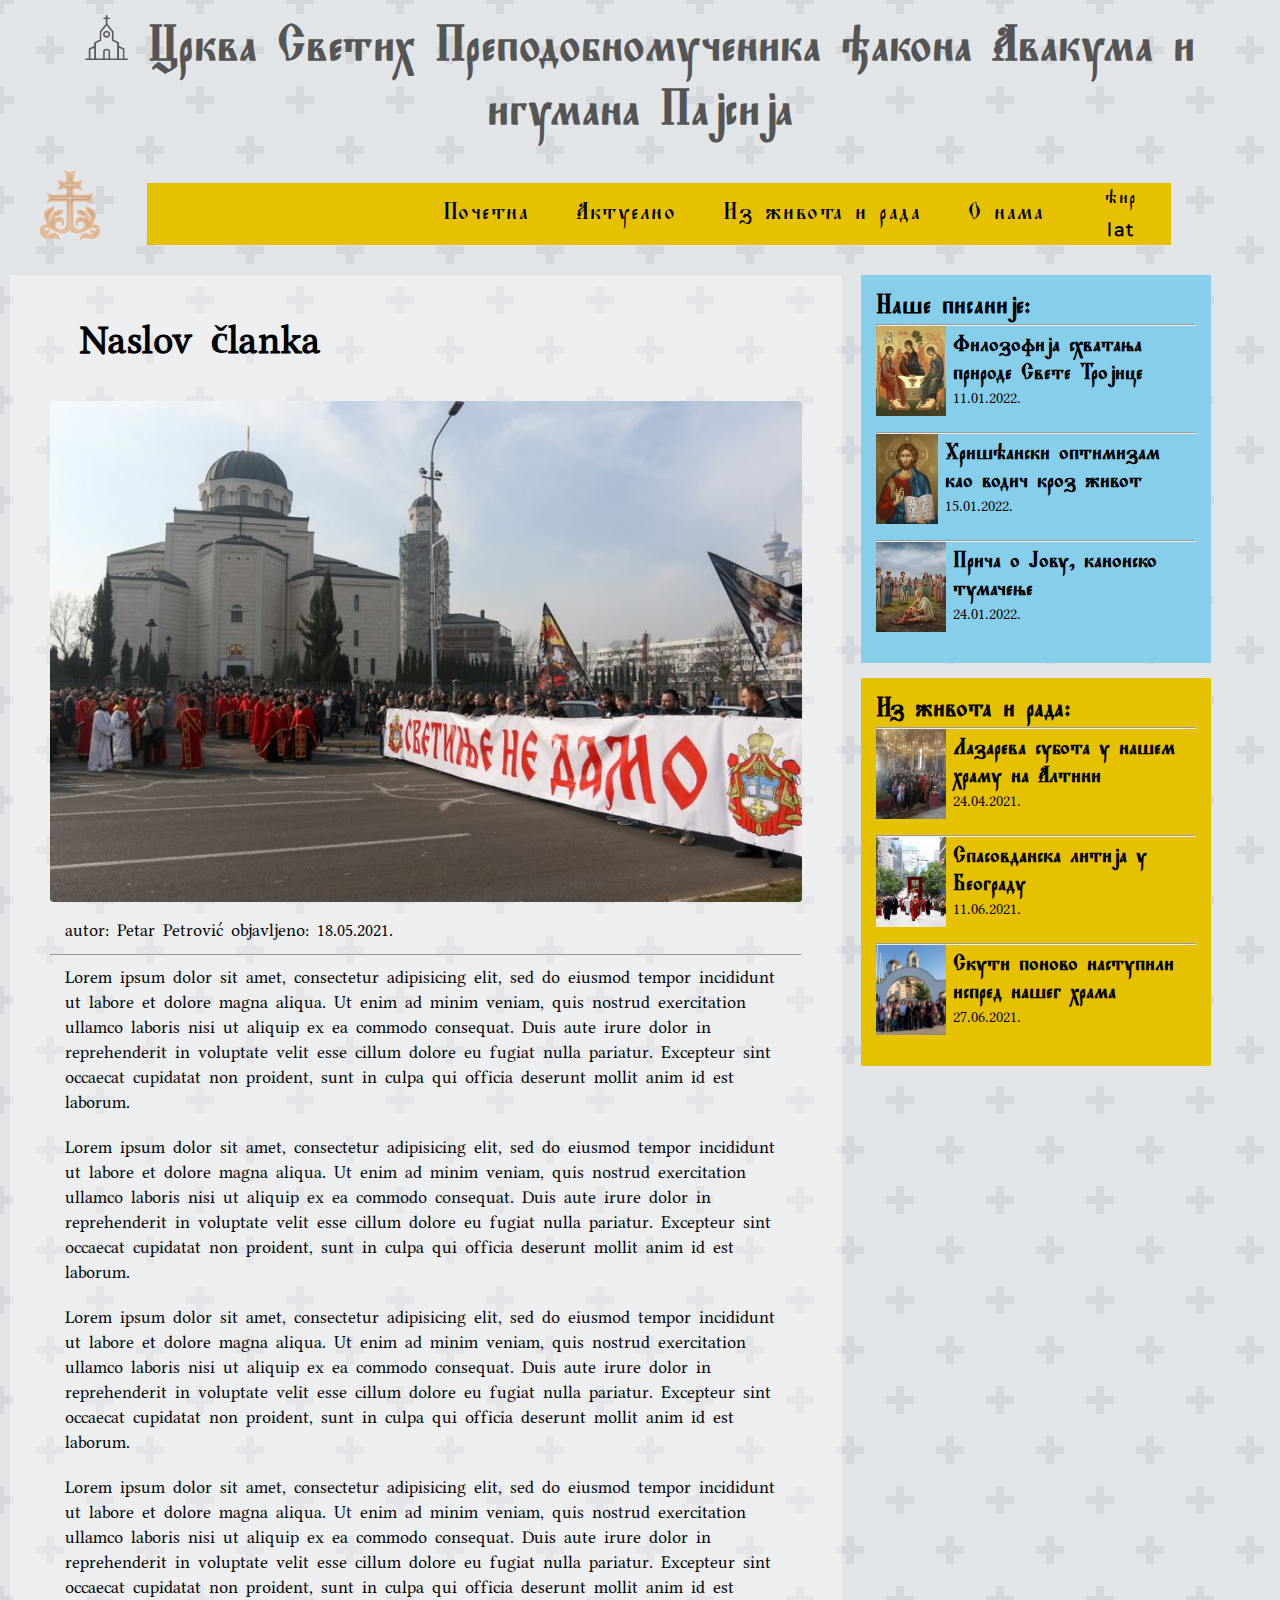
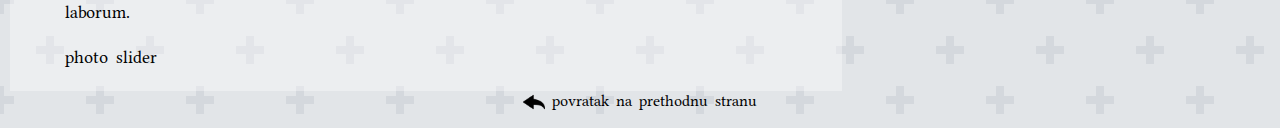
==== article.html @ 80067384 "sda" ====
<!DOCTYPE html>
<html>
<head>
  <meta charset="utf-8">
  <meta name="viewport" content="width=device-width, initial-scale=1">
  <link rel="stylesheet" href="css/fonts.css" type="text/css"/>
  <title>Crkva Altina</title>
</head>
<style type="text/css">

  *{
    margin: 0; padding: 0;
    font-family: 'Ponomar Unicode';
  }
  html {
    scroll-behavior: smooth;
  }
  body {
    overflow-x:hidden;
  }
  a {
    text-decoration: none;
    color: #000;
  }
  .patternbkg {
    background:
    radial-gradient(circle, transparent 20%, #e2e5e8 20%, #e2e5e8 80%, transparent 80%, transparent),
    radial-gradient(circle, transparent 20%, #e2e5e8 20%, #e2e5e8 80%, transparent 80%, transparent) 50px 50px,
    linear-gradient(#d4d8dd 8px, transparent 8px) 0 -4px,
    linear-gradient(90deg, #d4d8dd 8px, transparent 8px) -4px 0;
    background-color: #e2e5e8;
    background-size:100px 100px, 100px 100px, 50px 50px, 50px 50px;
  }
  .fisrtScreen {
    width: 100%;
  }
  .imageHolder {
    width: 650px;
  }
  .intro {
    max-width: 60%;
    margin: 20% auto;
    text-align: center;
  }
  nav {  }
  ul {
    display: inline-block;
    width: 80%;
    line-height: 1;
    text-align: right;
    background-color: #e5c100;
  }
  li {
    display: inline-block;
    padding: 20px;
    letter-spacing: 1.5px;
    font-size: 22px;
  }
  .liLink:hover {
    background-color: palegoldenrod;
  }
  h2 {
    padding: 30px;
    font-size: 40px;
  }
  h5 {
    margin-top: 20px;
  }
  .btn {
    padding: 8px 15px;
    border-radius: 20px;
    background-color: #e5c100;
  }
  .textHolder {
    width: 50%;
    padding: 20px 25px;
  }

  #aktuelno { 
  min-height: 100vh;
  background-image: url('media/pergament.jpg');
  border-top: 3px solid #000;
  border-bottom: 3px solid #000;
  padding-bottom: 30px;
}
  .container {
  max-width:1200px;
  margin:auto;
  text-align:center;
}
.container2{
  text-align:center;
}
.row {
  display: flex;
  flex-wrap: wrap;
  justify-content: space-around;
}
.half {
  width: 50%;
}
.picwithfrm {
  position: relative;
  height: 100vh;
}
.frm, .pic {
  position: absolute;
  top: 50%;
  left: 50%;
  transform: translate(-50%, -50%);
}
.pic {
  width: 50%;
  height: 60%;
}
.frm {
  width: 66%;
  height: 74%;
}
.txtHld {
  padding-top: 23px;
  padding-left: 7%;
  font-size: 22px;
}
.hdln {
  color: #555;
  text-align: center;
  padding-top: 15px;
  font-size: 45px;
}
.hdln img {
  height: 45px;
}
.schedule {
  margin: 50px 40px;
  padding: 15px;
  width: 320px;
  background-color: #7C0A02;
  font-family: 'Montserrat';
  color: #fff;
}
.dateTime {
  font-family: 'Montserrat';
}
.schedule hr {
  margin-bottom: 10px;
}
.blog {
  margin: 50px 40px;
  padding: 15px;
  width: 320px;
  background-color: skyblue;
}
.blog hr {
  margin-bottom: 10px;
}
.blog h3, .schedule h3 {
  font-family: 'Montserrat';
  font-size: 24px;
}
.activity {
  line-height: 1.3;
  font-family: 'Montserrat';
  font-size: 20px;
}
.smallCard {
    width: 320px;
    height: 90px;
    margin-bottom: 1rem;
    display: flex;
}
.smallCard img {
  display: inline-block;
    height: 100%;
    width: 70px;
    object-fit: cover;
}
.smallCard .cardTxt {
  display: inline-block;
  display: flex;
  flex-direction: column;
  justify-content: center;
  padding: 0 7px;
}
.cardTxt h4 { 
  font-size: 20px;
  vertical-align: middle; 
}
.grid-container {
  display: grid;
  grid-template-columns: repeat(3, 1fr);
  grid-template-rows: 250px 250px 250px;
  background-color: #2196F3;
}

.grid-container > .grid-item {
  position: relative;
  background-color: rgba(0, 0, 0, 0.8);
  text-align: center;
  font-size: 30px;
  cursor: pointer;
  background-position: center;
  background-size: cover;
  background-repeat: no-repeat;
  background-size: 100%;
  transition: all 5s ease-in-out;
}
.grid-container > .grid-item:hover {
  background-size: 140%;
}
.item1 {
  grid-column-start: 1;
  grid-column-end: 3;
  grid-row-start: 1;
  grid-row-end: 3;
}
.titleHolder {
  position: absolute;
  bottom: 0;
  width: 100%;
  font-size: 30px;
}
.titleHolder h5 {
  color: #000;
  margin-top: 7px;
  font-size: 30px;
  padding-bottom: 5px;
}
.titleHolder p {
  color: #000;
  margin-top: 10px;
  font-size: 20px;
  font-family: 'Montserrat';
}
.ecliptor {
  position: absolute;
  bottom: 0;
  left: 0;
  height: 100%;
  width: 100%;
  background-color: #777;
  opacity: 0.5;
  transition: all 0.7s ease-in-out;
}
.grid-item:first-of-type:hover > .ecliptor {
  height: 20%;
  background-color: #bfbfbf;
  opacity: 0.8;
}
.grid-item:hover > .ecliptor {
  height: 50%;
  background-color: #bfbfbf;
  opacity: 0.8;
}
.mainTitle {
  display: inline-block;
}
.textCenter {
  text-align: center;
}
.imageHolder img{
  width: 100%;
}
.angHdl img {
  height: 60px;
  vertical-align: middle;
}
.logo {
  padding: 0 40px;
}
.logo img {
  height: 80px;
  width: 60px;
  padding-top: 20px;
  vertical-align: bottom;
}
.toggle img {
  display: none;
}
#kontakt .txt-holder img {
  height: 70px;
  vertical-align: middle;
}
.overlaid {
  position: fixed; /* Sit on top of the page content */
  display: none; /* Hidden by default */
  width: 100%; /* Full width (cover the whole page) */
  height: 100%; /* Full height (cover the whole page) */
  top: 0; 
  left: 0;
  right: 0;
  bottom: 0;
  background-color: rgba(0,0,0,0.75); /* Black background with opacity */
  z-index: 50; /* Specify a stack order in case you're using a different order for other elements */
  cursor: pointer; /* Add a pointer on hover */
}
.overlay-appear {
  display: block;
}

.liFont  {
  vertical-align: bottom;
  height: 62px;
  width: 100px;
  padding: 0;
}
.liFont span {
  text-align: center;
  height:28px;
  display: block;
  padding: 2px;
  line-height: 1.5;
  font-size: 18px;
  cursor: pointer;
}
.liFont span:hover {
  background-color: palegoldenrod;
}


.pt-175 {
  padding-top: 30px;
}
.px20 {
  padding: 10px 40px;
}
.half23 {
  display: inline-block;
  width: 65%;
}
.half23 p {
  padding: 10px 15px;
  font-size: 18px;
}
.half13 h3 {
  font-size: 24px;
}
.half23 img {
  width: 100%;
  border-radius: 4px;
}
.half13 {
  width: 32%;
  display: inline-block;
}
.blogCard1 {
  margin-bottom: 15px;
  padding: 15px;
  width: 320px;
  background-color: skyblue;
}
.blogCard2 {
  margin-bottom: 15px;
  padding: 15px;
  width: 320px;
  background-color: #e5c100;
}
.px20 span::nth-of-type(2)  {
  float: right;
}
/* za prilagodljivi prikaz */
@media(max-width: 1050px) {
  .half {
    width: 100%;
  }
  .half23, .half13 {
    width: 100%;
    display: block;
  }
  .blogCard1, .blogCard2 {
    margin: 15px auto;
  }
  nav {
  position: absolute;
  top: 50%;
  padding-top: 5px;
  padding-bottom: 5px;
  height: 50px;
  width: 100%;
  z-index: 1500;
  position: fixed;
  transition: all 600ms ease-in-out;
}
  .toggle img {
  display: inline;
  position: fixed;
  bottom: 20px;
  right: 30px;
  height: 60px;
  width: 60px;
  padding: 7px;
  background-color: #fff;
  border-radius: 50px;
  border: 2px solid #333;
  transition: all 600ms ease-in-out;
  z-index: 99;
  }
ul {
  position: absolute;
    right: 0;
    background: #333;
    padding: 0;
    width: 65%;
    transform-origin: right;
    transform: translateX(100%);
    transition: 0.5s;
  }
  ul li {
    display: block;
    text-align: center;
    border: 1px solid #fff;
    z-index: 25;
  } 
  ul li a {
    display: block;
    color: #fff;
    z-index: 30;
  }
  .active1 {
    transform: translateX(0%);
  }
  .active2 {
    transform: translateX(-200px);
  }
  .liFont  {
    display: block;
    width: 100%;
    height: auto;
  }
.liFont span {
  height:100%;
  display: inline-block;
  width: 92px;
}
  .logo {
    display: none;
  }
}
@media(max-width: 768px) {
  .hdln {
    font-size: 32px;
  }

  .mainTitle {
    font-size: 32px;
    padding: 20px 7px;
    width: 60%;
  }
  .txtHld {
    padding: 25px 15px 25px 25px;
    font-size: 22px;
  }
  .grid-container {
    grid-template-columns: repeat(2, 1fr);
    grid-template-rows: 160px 160px 160px;
  }
  .grid-container > .grid-item {
    font-size: 25px;
  }
  .item1 {
    grid-column-start: 1;
    grid-column-end: 2;
    grid-row-start: 1;
    grid-row-end: 2;
  }
  .picwithfrm {
    height: 65vh;
  }
  #kontakt .txt-holder img {
  height: 50px;
  }
}

  @media(max-width: 560px) {
  .hdln {
    font-size: 26px;
  }.blog {
    margin: 15px 10px;
    padding: 10px;
    width: 280px;
}
.smallCard {
    width: 280px;
    height: 90px;
    margin-bottom: 1rem;
    display: flex;
}
    .txtHld {
      padding: 25px 15px 25px 25px;
      font-size: 22px;
    }
    .picwithfrm {
      height: 70vh;
    }
    .pic {
      width: 65%;
      height: 50%;
    }
    .frm {
      width: 86%;
      height: 65%;
    }
    .mainTitle {
      width: 60%;
      padding: 15px 5px;
    }
.grid-container {
    grid-template-rows: 140px 140px 140px;
}
    .angHdl img {
      height: 40px;
      padding-bottom: 15px;
    }
    .ecliptor {
  background-color: #bfbfbf;
  opacity: 0.7;
    }
.titleHolder h5 {
  color: #000;
  margin-top: 7px;
  font-size: 20px;
  padding: 4px 5px 4px;
}
.titleHolder p {
  color: #000;
  margin-top: 6px;
  font-size: 13px;
  font-family: 'Montserrat';
}

.cardTxt h4 {
  font-size: 18px;
}
.px20 {
  padding: 10px 8px;
  }
.px20 span {
  float: none;
  display: block;
}
}
.graybkg {
  background-color: rgba(255, 255, 255, 0.35);
}
</style>
<body class="patternbkg">
  <div class="overlaid"></div>
    <h1 class="hdln"><img src="media/crkva.png"> <span class="trLit">Crkva Svetih Prepodobnomučenika đakona Avakuma i igumana Pajsija</span></h1>
    <nav>
      <span href="" class="logo"><img src="media/logo.svg"></span>
      <ul>
        <li class="liLink"><a href="" class="trLit">Početna</a></li>
        <li class="liLink"><a href="" class="trLit">Aktuelno</a></li>
        <li class="liLink"><a href="" class="trLit">Iz života i rada</a></li>
        <li class="liLink"><a href="" class="trLit">O nama</a></li>
        <li class="liFont">
          <span><a href="">ћир</a></span>
          <span><a href="" style="font-family: 'Montserrat'; font-weight: bold;">lat</a></span>
        </li>
      </ul>
      <span href="" class="toggle menu"><img src="media/isus-nika.png"></span>
    </nav>
  <section class="article">
    <div class="row pt-175">
      <div class="half23">
        <div class="px20 graybkg">
          <h2>Naslov članka</h2>
          <img src="media/litija-novi-beograd-zemun.jpg">
          <p>
            <span>autor: Petar Petrović</span> 
            <span class="datePubl">objavljeno: 18.05.2021.</span>
          </p>
          <hr>
          <p>Lorem ipsum dolor sit amet, consectetur adipisicing elit, sed do eiusmod tempor incididunt ut labore et dolore magna aliqua. Ut enim ad minim veniam, quis nostrud exercitation ullamco laboris nisi ut aliquip ex ea commodo consequat. Duis aute irure dolor in reprehenderit in voluptate velit esse cillum dolore eu fugiat nulla pariatur. Excepteur sint occaecat cupidatat non proident, sunt in culpa qui officia deserunt mollit anim id est laborum.</p>
          <p>Lorem ipsum dolor sit amet, consectetur adipisicing elit, sed do eiusmod tempor incididunt ut labore et dolore magna aliqua. Ut enim ad minim veniam, quis nostrud exercitation ullamco laboris nisi ut aliquip ex ea commodo consequat. Duis aute irure dolor in reprehenderit in voluptate velit esse cillum dolore eu fugiat nulla pariatur. Excepteur sint occaecat cupidatat non proident, sunt in culpa qui officia deserunt mollit anim id est laborum.</p>
          <p>Lorem ipsum dolor sit amet, consectetur adipisicing elit, sed do eiusmod tempor incididunt ut labore et dolore magna aliqua. Ut enim ad minim veniam, quis nostrud exercitation ullamco laboris nisi ut aliquip ex ea commodo consequat. Duis aute irure dolor in reprehenderit in voluptate velit esse cillum dolore eu fugiat nulla pariatur. Excepteur sint occaecat cupidatat non proident, sunt in culpa qui officia deserunt mollit anim id est laborum.</p>
          <p>Lorem ipsum dolor sit amet, consectetur adipisicing elit, sed do eiusmod tempor incididunt ut labore et dolore magna aliqua. Ut enim ad minim veniam, quis nostrud exercitation ullamco laboris nisi ut aliquip ex ea commodo consequat. Duis aute irure dolor in reprehenderit in voluptate velit esse cillum dolore eu fugiat nulla pariatur. Excepteur sint occaecat cupidatat non proident, sunt in culpa qui officia deserunt mollit anim id est laborum.</p>
        <div>
          <p>photo slider</p>
        </div>
        </div>
    </div>
    <div class="half13">
      <div class="blogCard1">
        <h3 class="trLit">Naše pisanije:</h3>
        <div>
          <hr>
          <a href="">
            <div class="smallCard">
              <img src="media/sveta-trojica-ikona.jpg">
              <div class="cardTxt">
                <h4 class="trLit">Filozofija shvatanja prirode Svete Trojice</h4>
                <p>11.01.2022.</p>
              </div>
            </div>
          </a>
          <hr>
          <a href="">
            <div class="smallCard">
              <img src="media/isus-hrist-ikona.jpg">
              <div class="cardTxt">
                <h4 class="trLit">Hrišćanski optimizam kao vodič kroz život</h4>
                <p>15.01.2022.</p>
              </div>
            </div>
          </a>
          <hr>
          <a href="">
            <div class="smallCard">
              <img src="media/prica-o-jovu.jpg">
              <div class="cardTxt">
                <h4 class="trLit">Priča o Jovu, kanonsko tumačenje</h4>
                <p>24.01.2022.</p>
              </div>
            </div>
          </a>
        </div>
      </div>
      <div class="blogCard2">
        <h3 class="trLit">Iz života i rada:</h3>
        <div>
          <hr>
          <a href="">
            <div class="smallCard">
              <img src="media/crkva-altina-lazareva-subota-2021.jpg">
              <div class="cardTxt">
                <h4 class="trLit">Lazareva subota u našem hramu na Altini</h4>
                <p>24.04.2021.</p>
              </div>
            </div>
          </a>
          <hr>
          <a href="">
            <div class="smallCard">
              <img src="media/spasovdanska-litija-2021.jpg">
              <div class="cardTxt">
                <h4 class="trLit">Spasovdanska litija u Beogradu</h4>
                <p>11.06.2021.</p>
              </div>
            </div>
          </a>
          <hr>
          <a href="">
            <div class="smallCard">
              <img src="media/skuti-crkva-altina.jpg">
              <div class="cardTxt">
                <h4 class="trLit">Skuti ponovo nastupili ispred našeg hrama</h4>
                <p>27.06.2021.</p>
              </div>
            </div>
          </a>
        </div>
      </div>
    </div>
  </section>
  <div class="container">
    <a style="padding-bottom: 15px;" href="">
      <img src="media/back-arrow.png" style="height: 22px; vertical-align: bottom;"> 
      <span>povratak na prethodnu stranu</span>
    </a>
  </div>
<style type="text/css">
</style>
<script type="text/javascript" src="js/jquery-3.4.1.min.js"></script>
<script type="text/javascript" src="js/translit4.js"></script>
<script type="text/javascript">
  $('li.tags').on('click', function (e) {
  window.location.href= $(this).children('a').attr("href");
  return false;
});

$(".menu, .overlaid, .tags").click(function(){
  if ($(window).width() < 1050) {
    $('ul').toggleClass('active1');
    $('.menu img').toggleClass('active2');
    $('.overlaid').toggleClass('overlay-appear');
    }
  else {
    return null;
  }
});
</script>
<style>
  .mapouter {
    position:relative;
    text-align:right;
    height:400px;
    width:100%;
  }
  .gmap_canvas {
  overflow:hidden;
  background:none!important;
  height:400px;
  width:100%;
  }

#kontakt {
  border-top: 2px solid #111;
  text-align: center;
}
#kontakt .col h4 {
  font-family: 'Montserrat';
  margin-bottom: 10px;
}
#kontakt .txt-holder p {
  font-family: 'Montserrat';
}
#kontakt .txt-holder h5 {
  font-size: 24px;
}
.input-form {
  padding: 2rem 4rem;
  text-align: center;
}

.input {
  display: block;
  margin-bottom: 1rem;
  padding: 5px;
  width: 100%;
  font-size: 1rem;
}

.my-button {
  border: 2px solid #777;
  border-radius: 3px;
  background-color: #fff;
  color: #333;
  padding: 5px 10px;
  font-size: 16px;
  cursor: pointer;
}
.my-button span {
  font-family: 'Montserrat';
}

.under-button {
  font-size: 16px;
}
</style>
</body>
</html>
---- css/fonts.css ----
@font-face {
  font-family: 'Ponomar Unicode';
  font-style: normal;
  font-weight: 400;
  src: url('fonts/PonomarUnicode.otf') format('opentype');
}
@font-face {
  font-family: 'Montserrat';
  font-style: normal;
  font-weight: 400;
  src: url('fonts/Montserrat_VariableFont_wght.ttf') format('truetype');
}
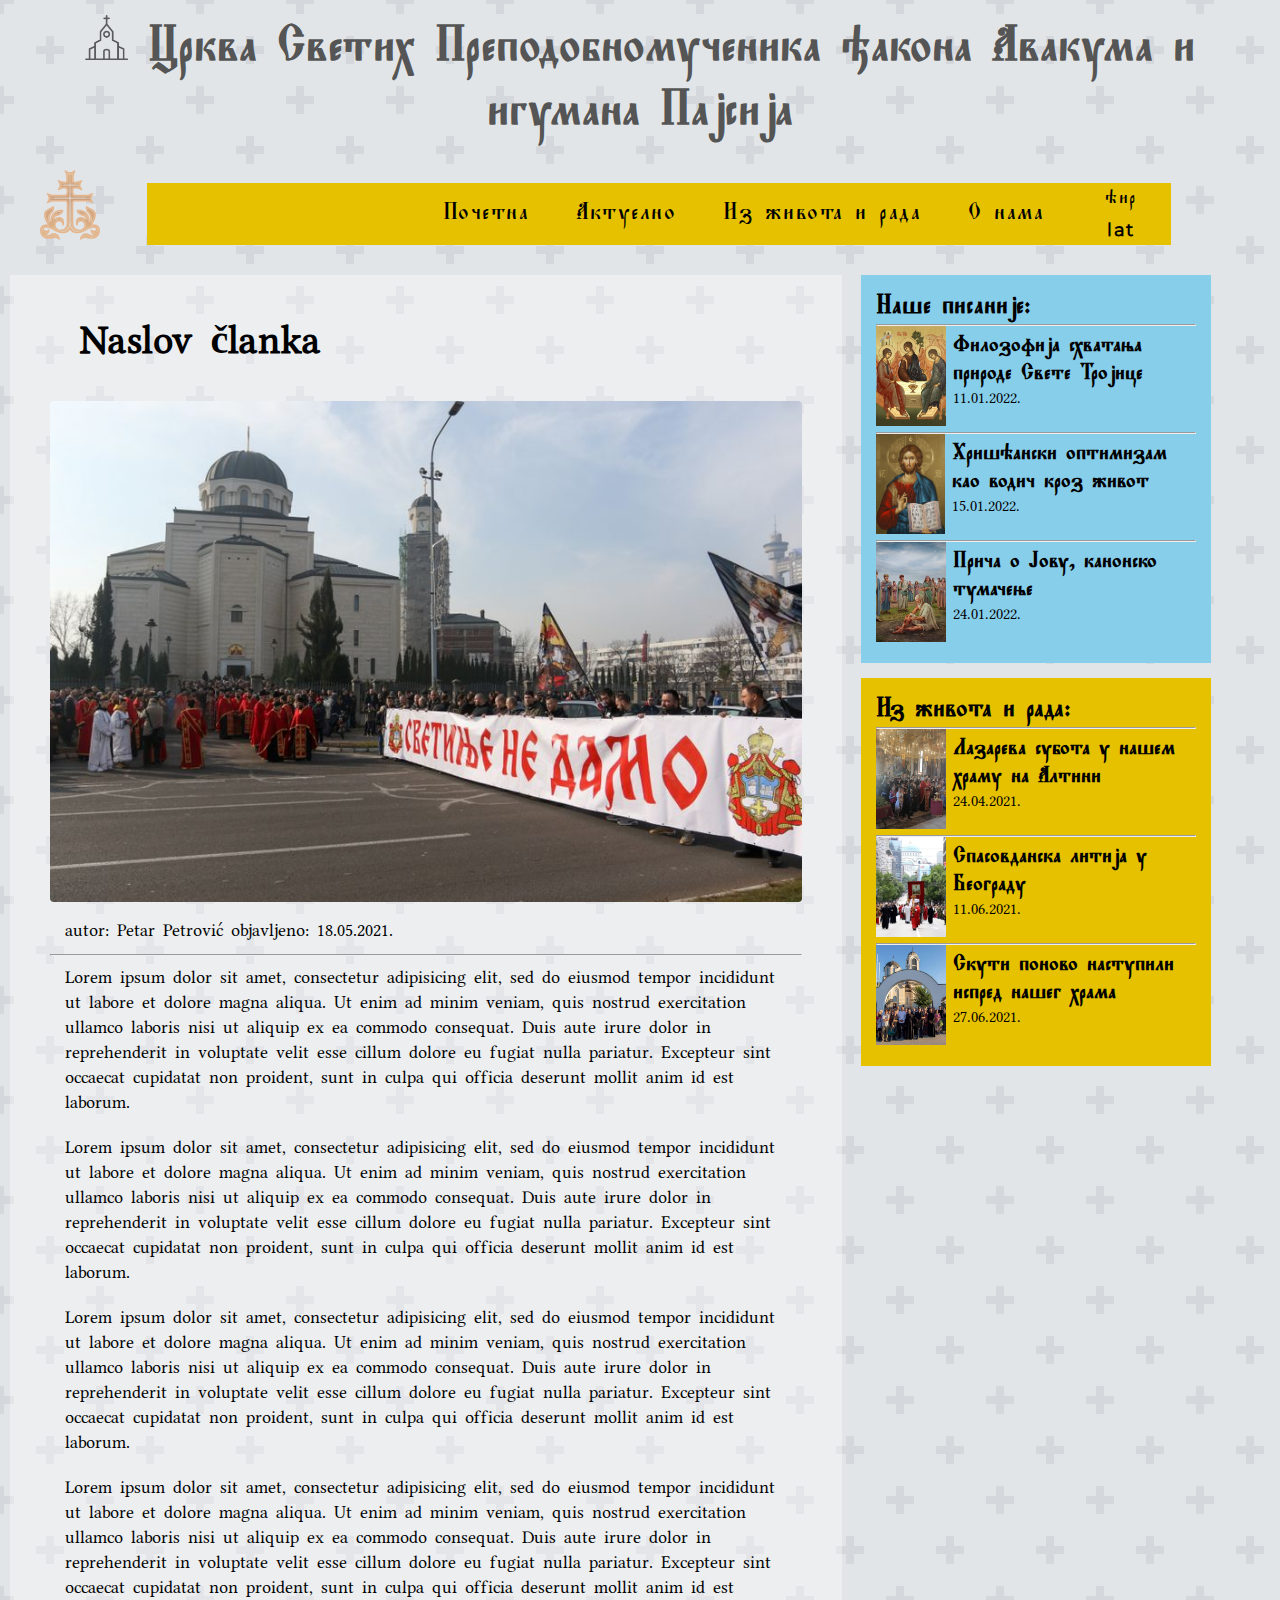
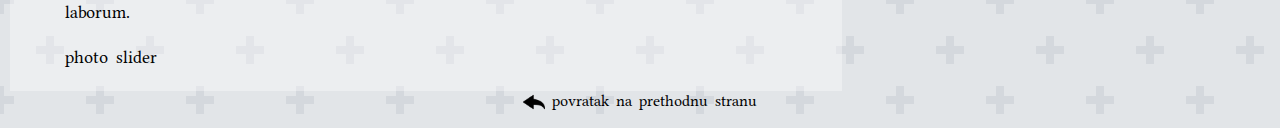
==== commit fe2219c8: "asd" ====
--- a/article.html
+++ b/article.html
@@ -171,7 +171,7 @@
 }
 .smallCard img {
   display: inline-block;
-    height: 100%;
+    height: 100px;
     width: 70px;
     object-fit: cover;
 }
@@ -481,7 +481,7 @@
 }
 .smallCard {
     width: 280px;
-    height: 90px;
+    height: 100px;
     margin-bottom: 1rem;
     display: flex;
 }
@@ -656,7 +656,7 @@
   <div class="container">
     <a style="padding-bottom: 15px;" href="">
       <img src="media/back-arrow.png" style="height: 22px; vertical-align: bottom;"> 
-      <span>povratak na prethodnu stranu</span>
+      <span onclick="history.back()">povratak na prethodnu stranu</span>
     </a>
   </div>
 <style type="text/css">
